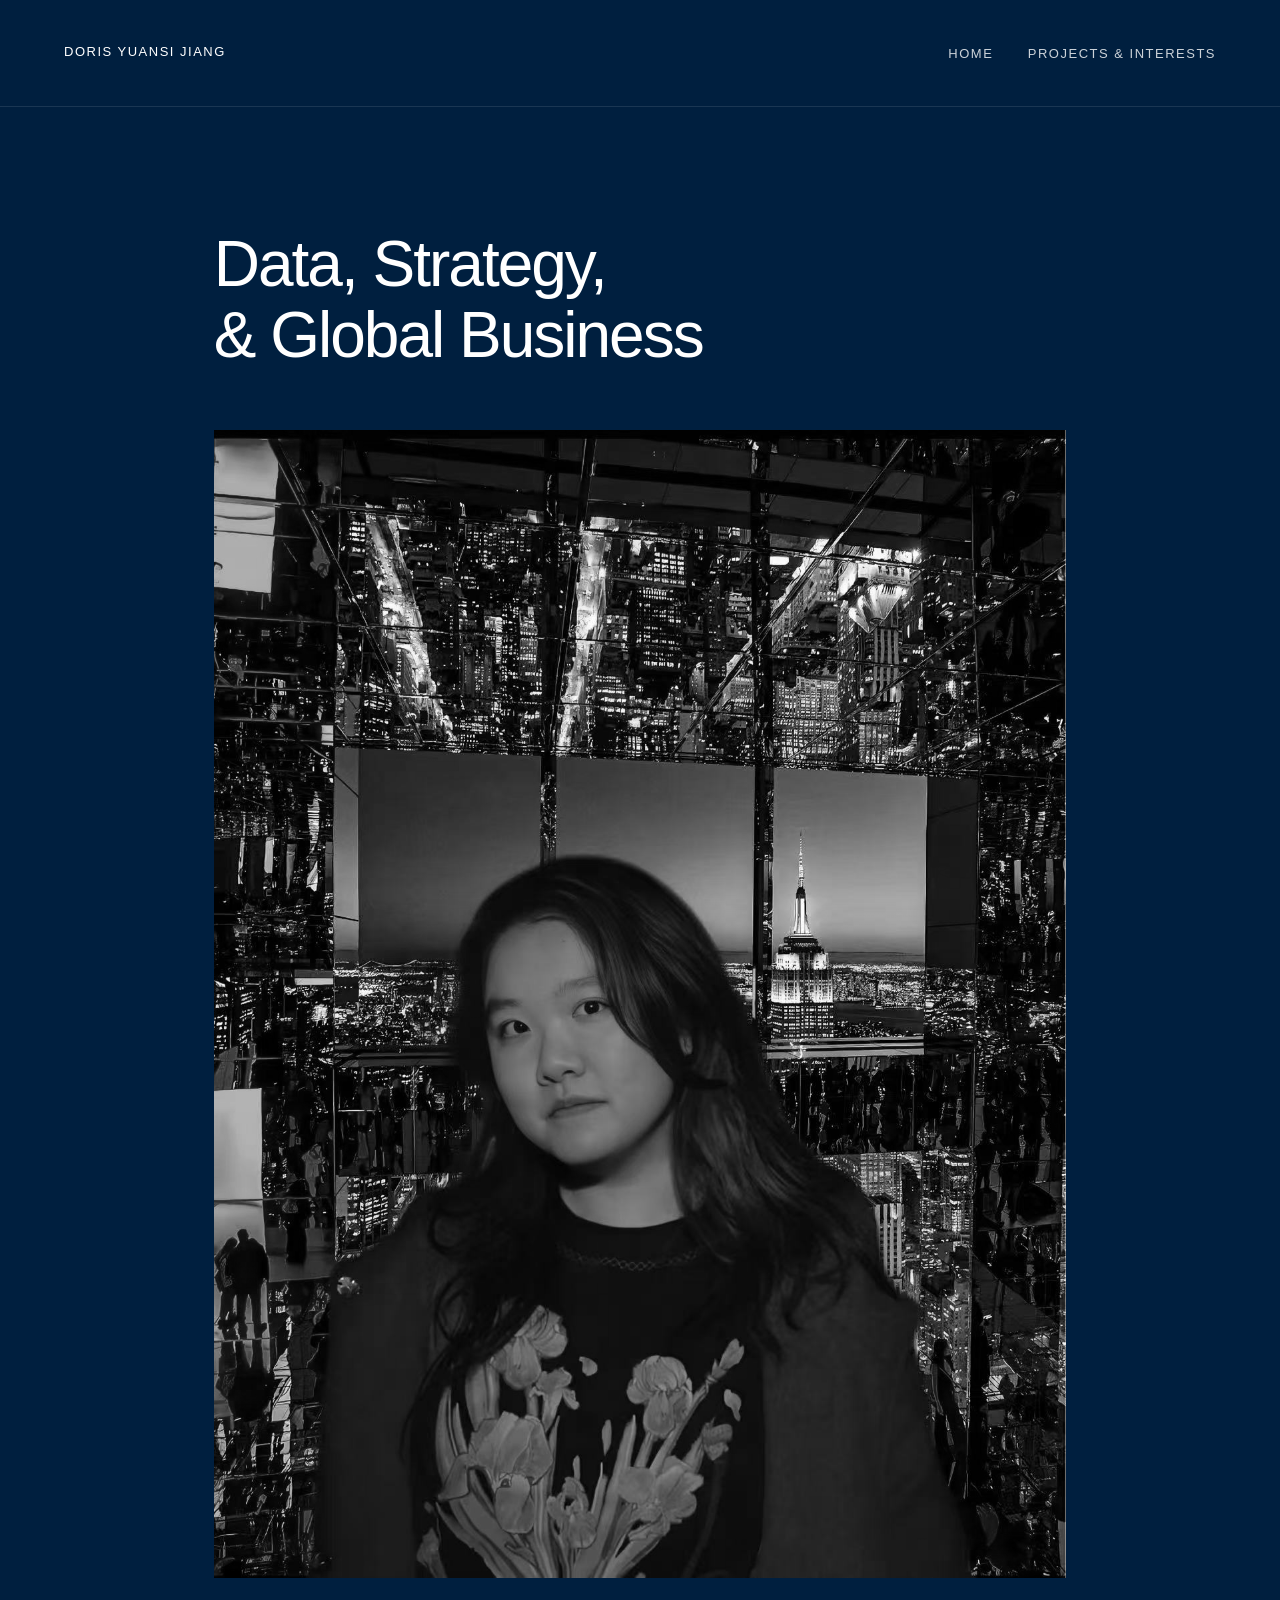
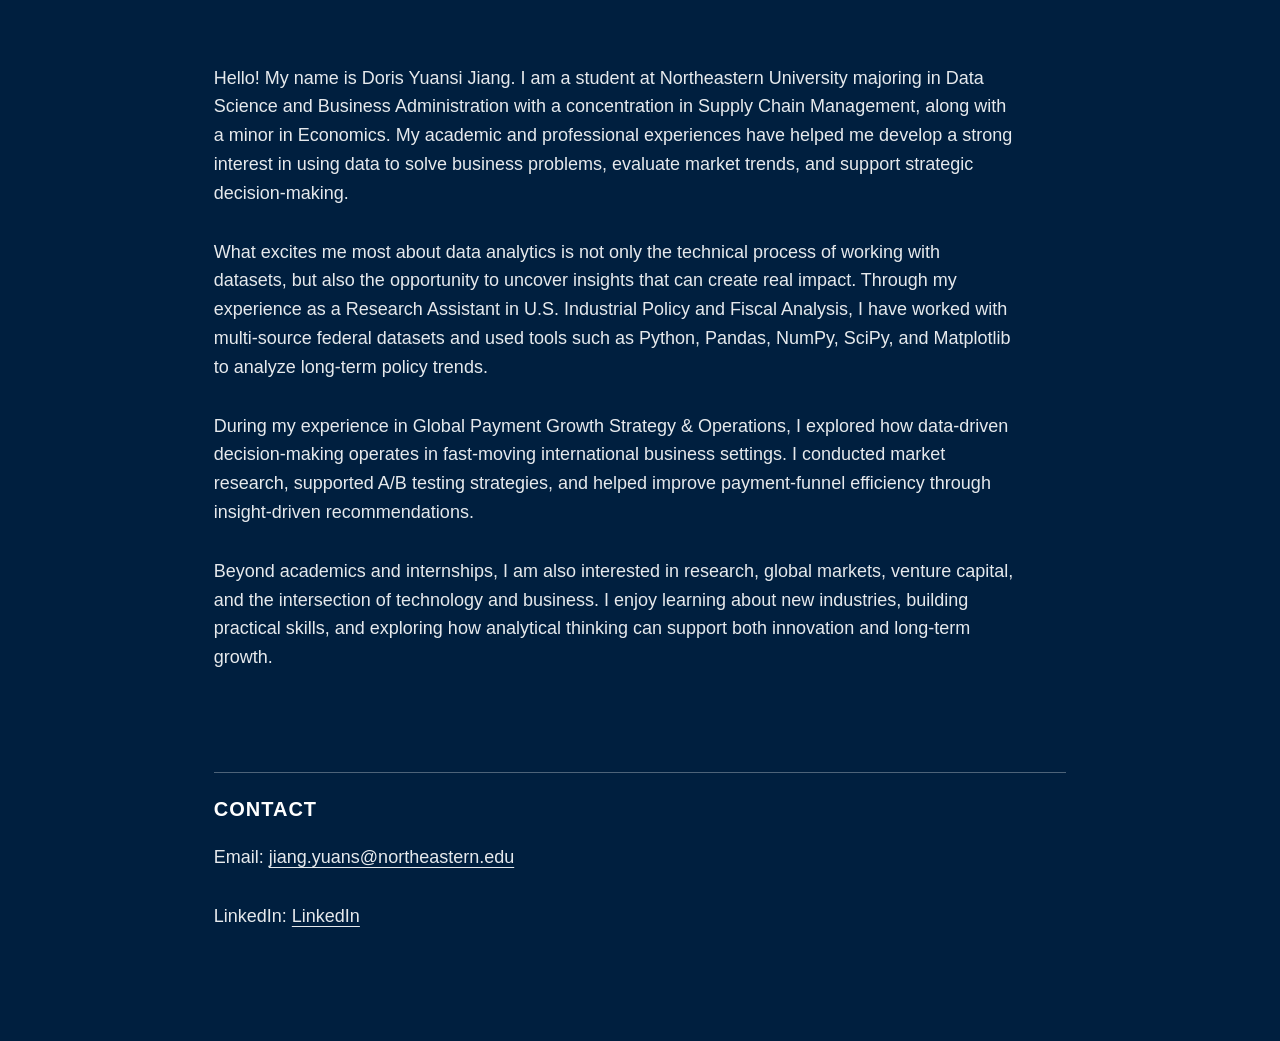
==== index.html @ a3943dfa "Initial commit" ====
<!DOCTYPE html>
<html lang="en">
<head>
    <meta charset="UTF-8">
    <meta name="viewport" content="width=device-width, initial-scale=1.0">
    <title>Doris Yuansi Jiang</title>
    <link rel="stylesheet" href="style.css">
</head>
<body>
    <nav>
        <a href="index.html" class="logo">Doris Yuansi Jiang</a>
        <div class="nav-links">
            <a href="index.html">Home</a>
            <a href="about.html">Projects & Interests</a>
        </div>
    </nav>

    <div class="container">
        <h1>Data, Strategy, <br>& Global Business</h1>

        <img src="profile.jpg" alt="Doris Jiang" class="hero-image">

        <div class="text-content">
            <p>
                Hello! My name is Doris Yuansi Jiang. I am a student at Northeastern University majoring in
                Data Science and Business Administration with a concentration in Supply Chain Management,
                along with a minor in Economics. My academic and professional experiences have helped me
                develop a strong interest in using data to solve business problems, evaluate market trends,
                and support strategic decision-making.
            </p>

            <p>
                What excites me most about data analytics is not only the technical process of working with
                datasets, but also the opportunity to uncover insights that can create real impact. Through
                my experience as a Research Assistant in U.S. Industrial Policy and Fiscal Analysis, I have
                worked with multi-source federal datasets and used tools such as Python, Pandas, NumPy,
                SciPy, and Matplotlib to analyze long-term policy trends.
            </p>

            <p>
                During my experience in Global Payment Growth Strategy & Operations, I explored
                how data-driven decision-making operates in fast-moving international business settings.
                I conducted market research, supported A/B testing strategies, and helped improve 
                payment-funnel efficiency through insight-driven recommendations.
            </p>

            <p>
                Beyond academics and internships, I am also interested in research, global markets,
                venture capital, and the intersection of technology and business. I enjoy learning about
                new industries, building practical skills, and exploring how analytical thinking can support
                both innovation and long-term growth.
            </p>
        </div>

        <div class="contact-section">
            <h2>Contact</h2>
            <p>Email: <a href="mailto:jiang.yuans@northeastern.edu">jiang.yuans@northeastern.edu</a></p>
            <p>LinkedIn: <a href="https://www.linkedin.com/in/doris-jiang-733293296" target="_blank">LinkedIn</a></p>
        </div>
    </div>
</body>
</html>
---- style.css ----
body {
    font-family: "Helvetica Neue", Arial, sans-serif;
    background-color: #001f3f;
    color: #ffffff;
    margin: 0;
    padding: 0;
    line-height: 1.6;
}

nav {
    padding: 40px 5%;
    display: flex;
    justify-content: space-between;
    align-items: center;
    border-bottom: 1px solid rgba(255, 255, 255, 0.1);
}

nav a {
    text-decoration: none;
    color: #ffffff;
    text-transform: uppercase;
    font-size: 13px;
    letter-spacing: 1.5px;
}

.nav-links a {
    margin-left: 30px;
    opacity: 0.8;
    transition: opacity 0.3s;
}

.nav-links a:hover {
    opacity: 1;
}

.container {
    width: 66.6%;
    margin: 0 auto;
    padding: 80px 0;
}

h1 {
    font-size: clamp(40px, 5vw, 72px);
    font-weight: 400;
    margin-bottom: 60px;
    line-height: 1.1;
    letter-spacing: -2px;
}

.hero-image {
    width: 100%;
    height: auto;
    filter: grayscale(100%);
    transition: filter 0.8s ease;
    margin-bottom: 60px;
}

.hero-image:hover {
    filter: grayscale(0%);
}

.text-content {
    max-width: 800px;
}

p {
    font-size: 18px;
    margin-bottom: 30px;
    opacity: 0.9;
}

h2 {
    font-size: 20px;
    margin-top: 100px;
    border-top: 1px solid rgba(255, 255, 255, 0.3);
    padding-top: 20px;
    text-transform: uppercase;
    letter-spacing: 1px;
}

.contact-section a {
    color: #ffffff;
    text-decoration: underline;
    text-underline-offset: 4px;
}
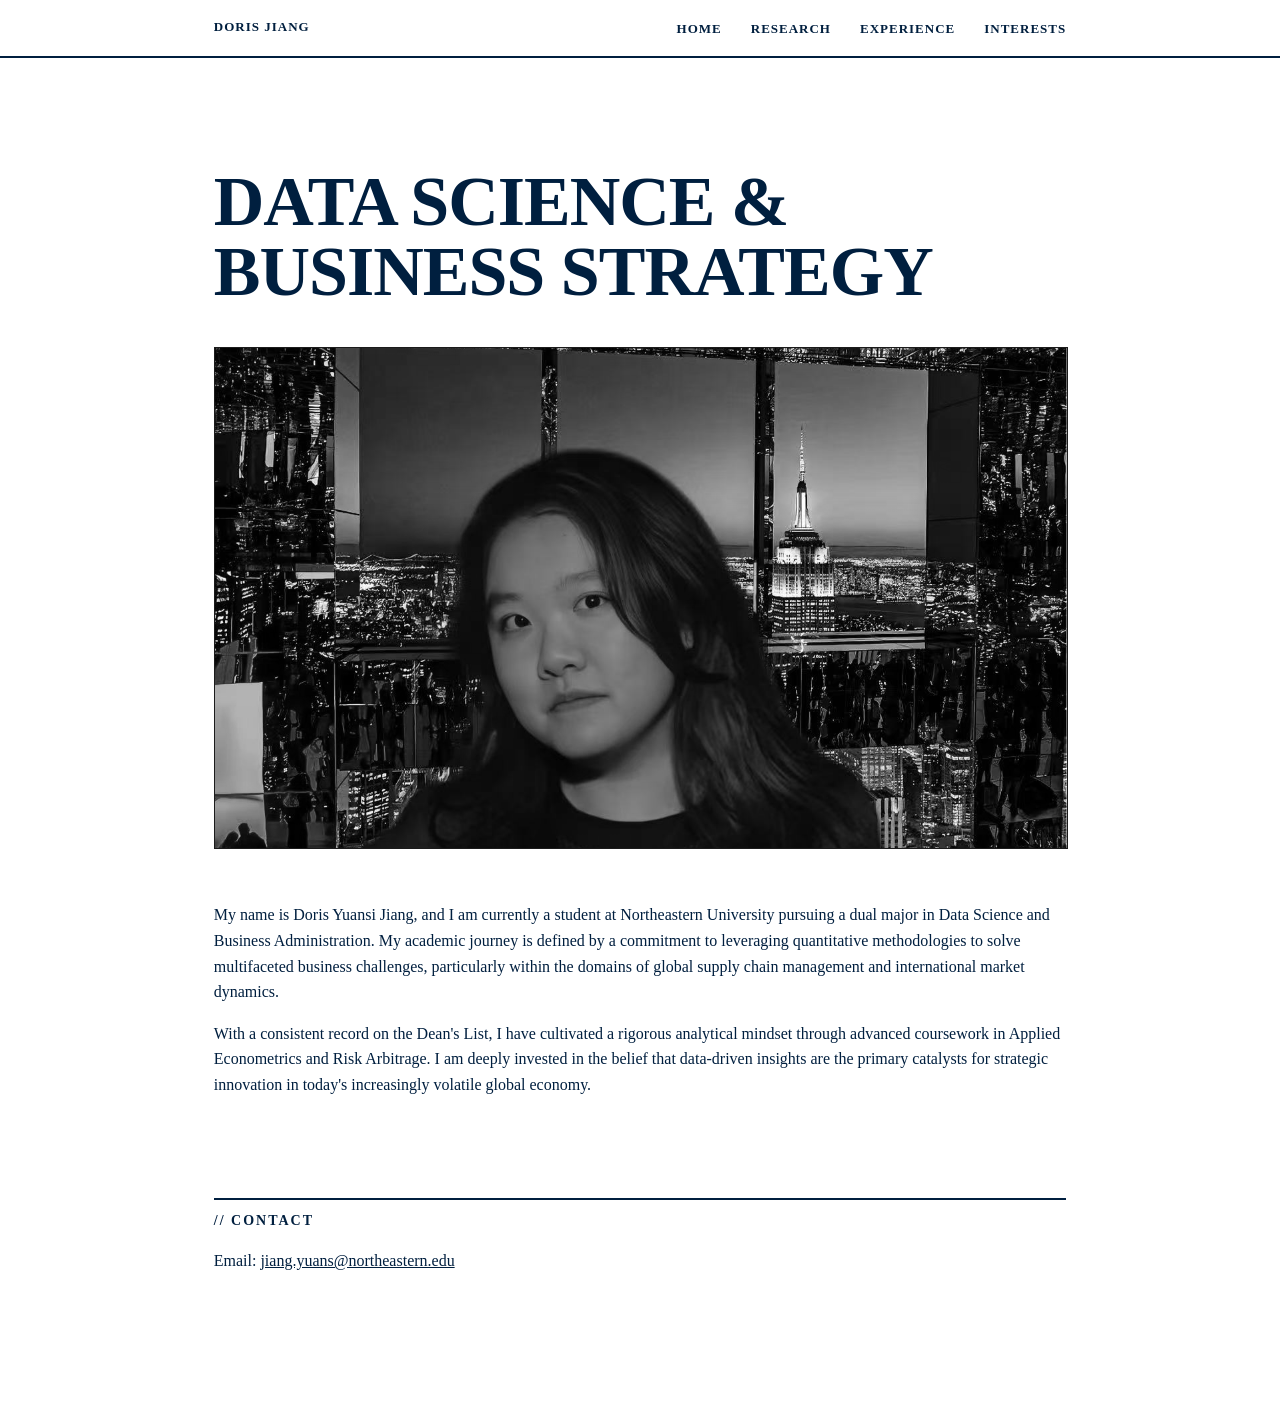
==== commit 52404a61: "version2" ====
--- a/index.html
+++ b/index.html
@@ -2,61 +2,36 @@
 <html lang="en">
 <head>
     <meta charset="UTF-8">
-    <meta name="viewport" content="width=device-width, initial-scale=1.0">
-    <title>Doris Yuansi Jiang</title>
+    <title>Doris Yuansi Jiang | Home</title>
     <link rel="stylesheet" href="style.css">
 </head>
 <body>
     <nav>
-        <a href="index.html" class="logo">Doris Yuansi Jiang</a>
-        <div class="nav-links">
-            <a href="index.html">Home</a>
-            <a href="about.html">Projects & Interests</a>
+        <div class="nav-content">
+            <a href="index.html">Doris Jiang</a>
+            <div class="nav-links">
+                <a href="index.html">Home</a>
+                <a href="research.html">Research</a>
+                <a href="experience.html">Experience</a>
+                <a href="interests.html">Interests</a>
+            </div>
         </div>
     </nav>
-
     <div class="container">
-        <h1>Data, Strategy, <br>& Global Business</h1>
-
-        <img src="profile.jpg" alt="Doris Jiang" class="hero-image">
-
-        <div class="text-content">
+        <h1 class="main-title">Data Science &<br>Business Strategy</h1>
+        <img src="profile.jpg" alt="Doris Jiang" class="main-photo">
+        <div class="intro-text">
             <p>
-                Hello! My name is Doris Yuansi Jiang. I am a student at Northeastern University majoring in
-                Data Science and Business Administration with a concentration in Supply Chain Management,
-                along with a minor in Economics. My academic and professional experiences have helped me
-                develop a strong interest in using data to solve business problems, evaluate market trends,
-                and support strategic decision-making.
+                My name is Doris Yuansi Jiang, and I am currently a student at Northeastern University pursuing a dual major in Data Science and Business Administration. My academic journey is defined by a commitment to leveraging quantitative methodologies to solve multifaceted business challenges, particularly within the domains of global supply chain management and international market dynamics.
             </p>
-
             <p>
-                What excites me most about data analytics is not only the technical process of working with
-                datasets, but also the opportunity to uncover insights that can create real impact. Through
-                my experience as a Research Assistant in U.S. Industrial Policy and Fiscal Analysis, I have
-                worked with multi-source federal datasets and used tools such as Python, Pandas, NumPy,
-                SciPy, and Matplotlib to analyze long-term policy trends.
-            </p>
-
-            <p>
-                During my experience in Global Payment Growth Strategy & Operations, I explored
-                how data-driven decision-making operates in fast-moving international business settings.
-                I conducted market research, supported A/B testing strategies, and helped improve 
-                payment-funnel efficiency through insight-driven recommendations.
-            </p>
-
-            <p>
-                Beyond academics and internships, I am also interested in research, global markets,
-                venture capital, and the intersection of technology and business. I enjoy learning about
-                new industries, building practical skills, and exploring how analytical thinking can support
-                both innovation and long-term growth.
+                With a consistent record on the Dean's List, I have cultivated a rigorous analytical mindset through advanced coursework in Applied Econometrics and Risk Arbitrage. I am deeply invested in the belief that data-driven insights are the primary catalysts for strategic innovation in today's increasingly volatile global economy.
             </p>
         </div>
-
-        <div class="contact-section">
-            <h2>Contact</h2>
+        <footer class="contact-section">
+            <h2 class="section-label">// CONTACT</h2>
             <p>Email: <a href="mailto:jiang.yuans@northeastern.edu">jiang.yuans@northeastern.edu</a></p>
-            <p>LinkedIn: <a href="https://www.linkedin.com/in/doris-jiang-733293296" target="_blank">LinkedIn</a></p>
-        </div>
+        </footer>
     </div>
 </body>
 </html>
--- a/style.css
+++ b/style.css
@@ -1,85 +1,120 @@
 body {
-    font-family: "Helvetica Neue", Arial, sans-serif;
-    background-color: #001f3f;
-    color: #ffffff;
+    background-color: #ffffff;
+    color: #001f3f;
+    font-family: "Times New Roman", Times, serif;
     margin: 0;
-    padding: 0;
     line-height: 1.6;
 }
 
 nav {
-    padding: 40px 5%;
+    position: fixed;
+    top: 0;
+    width: 100%;
+    background: white;
+    border-bottom: 2px solid #001f3f;
+    z-index: 1000;
+}
+
+.nav-content {
+    width: 66.6%;
+    margin: 0 auto;
+    padding: 15px 0;
     display: flex;
     justify-content: space-between;
     align-items: center;
-    border-bottom: 1px solid rgba(255, 255, 255, 0.1);
 }
 
 nav a {
     text-decoration: none;
-    color: #ffffff;
+    color: #001f3f;
+    font-weight: bold;
     text-transform: uppercase;
     font-size: 13px;
-    letter-spacing: 1.5px;
+    letter-spacing: 1px;
 }
 
 .nav-links a {
-    margin-left: 30px;
-    opacity: 0.8;
-    transition: opacity 0.3s;
-}
-
-.nav-links a:hover {
-    opacity: 1;
+    margin-left: 25px;
 }
 
 .container {
     width: 66.6%;
     margin: 0 auto;
-    padding: 80px 0;
+    padding: 120px 0;
 }
 
-h1 {
-    font-size: clamp(40px, 5vw, 72px);
-    font-weight: 400;
-    margin-bottom: 60px;
-    line-height: 1.1;
-    letter-spacing: -2px;
+h1.main-title {
+    font-size: clamp(40px, 6vw, 70px);
+    line-height: 1;
+    text-transform: uppercase;
+    margin-bottom: 40px;
+    letter-spacing: -1px;
 }
 
-.hero-image {
+.section-label {
+    border-top: 2px solid #001f3f;
     width: 100%;
-    height: auto;
-    filter: grayscale(100%);
-    transition: filter 0.8s ease;
-    margin-bottom: 60px;
+    padding-top: 10px;
+    margin-top: 60px;
+    font-size: 14px;
+    letter-spacing: 2px;
 }
 
-.hero-image:hover {
+.main-photo {
+    width: 100%;
+    max-height: 500px;
+    object-fit: cover;
+    filter: grayscale(100%);
+    transition: filter 0.5s;
+    border: 1px solid #001f3f;
+    margin-bottom: 30px;
+}
+
+.main-photo:hover {
     filter: grayscale(0%);
 }
 
-.text-content {
-    max-width: 800px;
+.grid-3 {
+    display: grid;
+    grid-template-columns: repeat(3, 1fr);
+    gap: 20px;
+    margin: 30px 0;
 }
 
-p {
-    font-size: 18px;
-    margin-bottom: 30px;
-    opacity: 0.9;
+.standard-img {
+    width: 100%;
+    aspect-ratio: 1 / 1;
+    object-fit: cover;
+    border: 1px solid #001f3f;
 }
 
-h2 {
-    font-size: 20px;
-    margin-top: 100px;
-    border-top: 1px solid rgba(255, 255, 255, 0.3);
-    padding-top: 20px;
-    text-transform: uppercase;
-    letter-spacing: 1px;
+.exp-item {
+    display: grid;
+    grid-template-columns: 1fr 300px;
+    gap: 40px;
+    margin: 60px 0;
+    padding-bottom: 40px;
+    border-bottom: 1px solid #eee;
+    align-items: center;
 }
 
-.contact-section a {
-    color: #ffffff;
-    text-decoration: underline;
-    text-underline-offset: 4px;
-}+.exp-info {
+    padding-right: 20px;
+}
+
+.exp-img-box {
+    width: 300px;
+    aspect-ratio: 4 / 3;
+    object-fit: cover;
+    border: 1px solid #001f3f;
+}
+
+.bytedance h3 { color: #00b5ad; font-size: 24px; }
+.gtm h3 { color: #d4af37; border-left: 5px solid #c41e3a; padding-left: 15px; font-size: 24px; }
+.research-market h3 { color: #72a0c1; font-size: 24px; }
+
+.contact-section { margin-top: 100px; }
+.contact-section a { color: #001f3f; }
+
+ul { padding-left: 20px; margin: 20px 0; }
+li { margin-bottom: 10px; }
